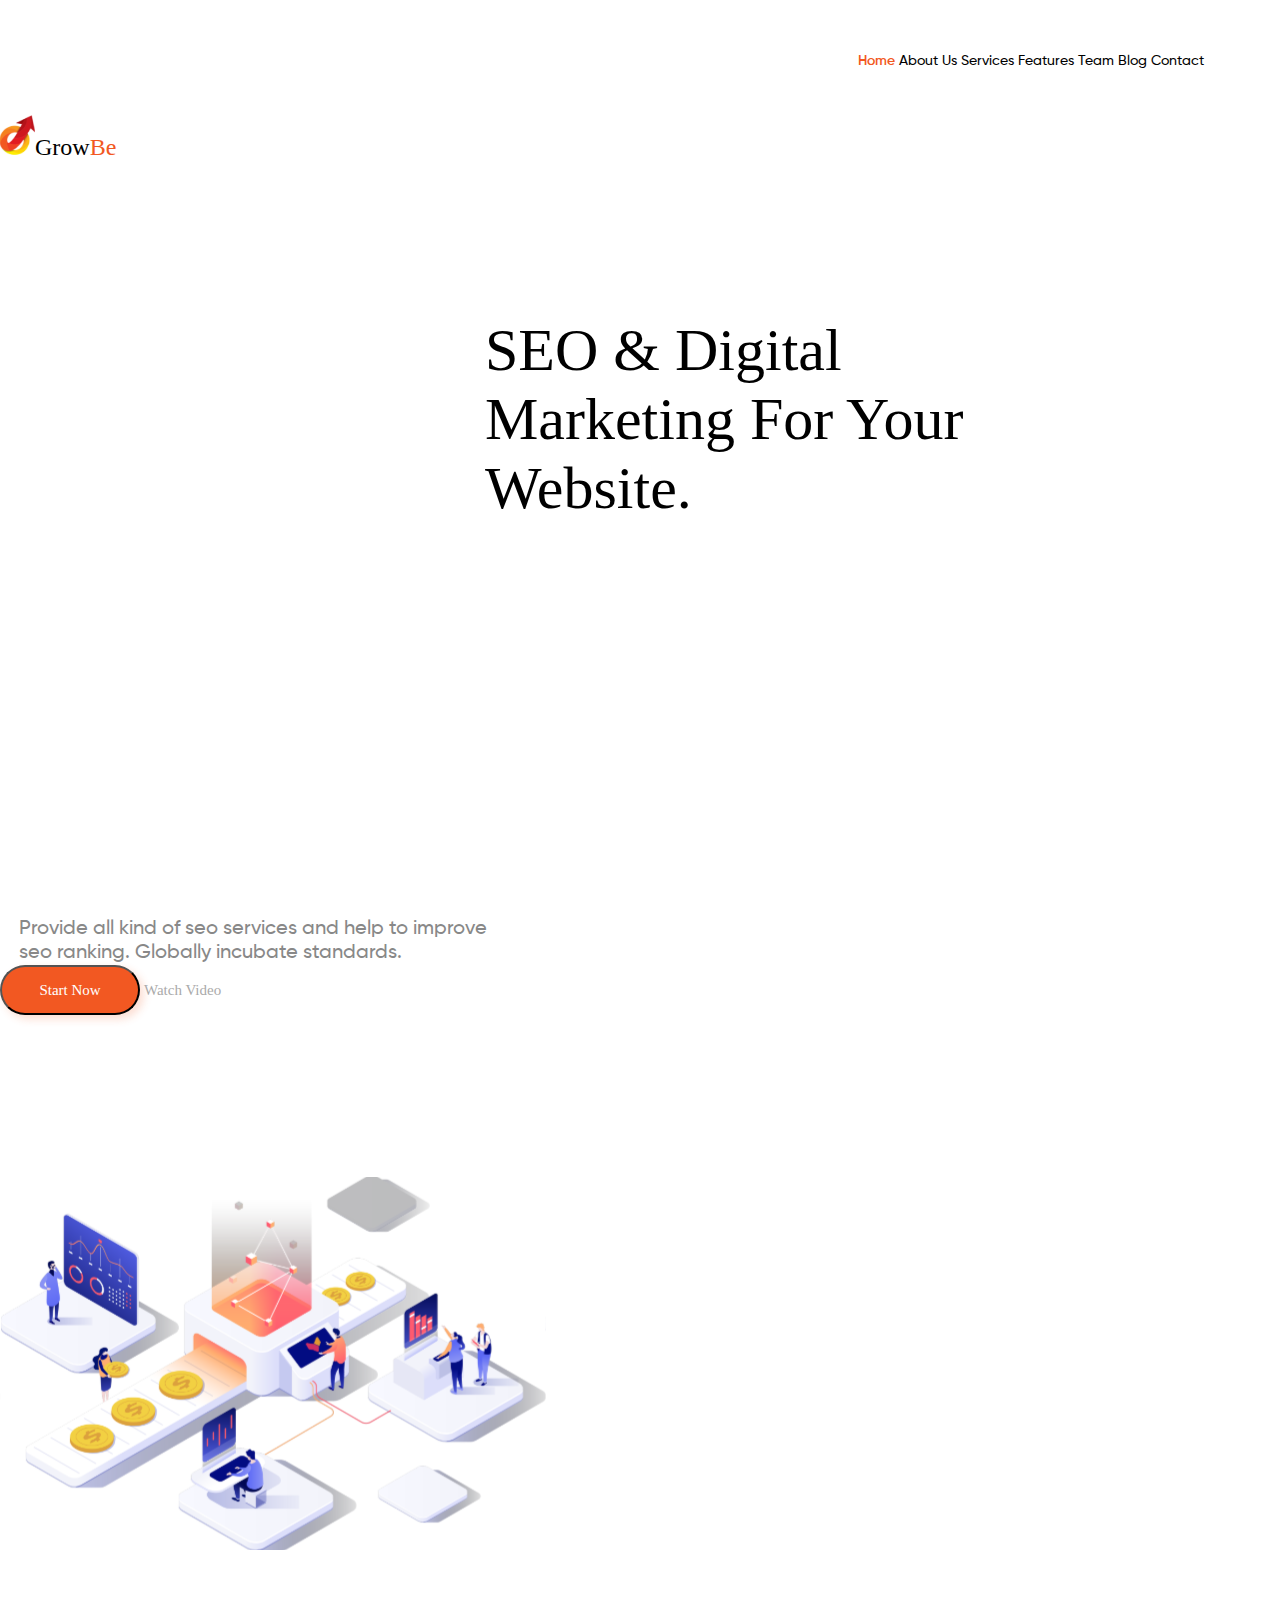
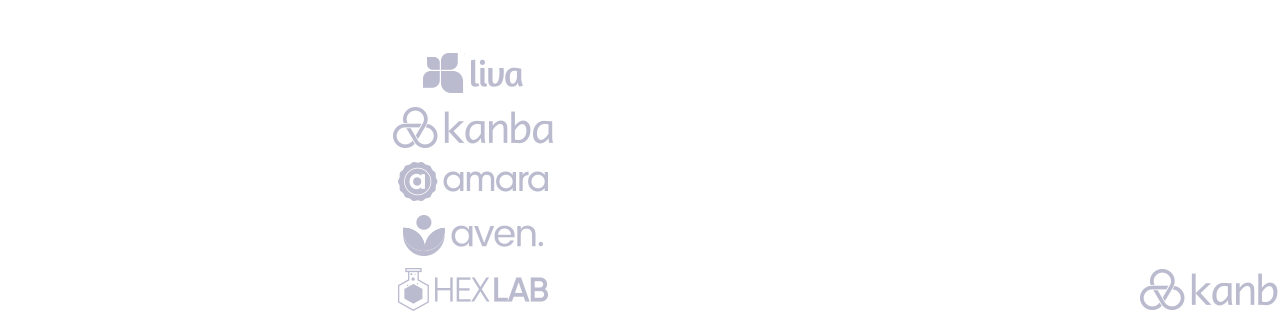
==== idex.html @ e4e276cb "Initial commit" ====
<!DOCTYPE html>
<html lang="en">
  <head>
    <meta charset="UTF-8" />
    <meta name="viewport" content="width=device-width, initial-scale=1.0" />
    <link rel="stylesheet" href="./style.css" />
    <link rel="stylesheet" href="./fonts/">
    <title>HW3</title>
  </head>
  <body>
    <div class="full_page">
        <header>
            <nav class="navigation"> 
                <a class="nav_link_1" href="#">Home</a>
                <a class="nav_link_2" href="#">About Us</a>
                <a class="nav_link_3" href="#">Services</a>
                <a class="nav_link_4" href="#">Features</a>
                <a class="nav_link_5" href="#">Team</a>
                <a class="nav_link_6" href="#">Blog</a>
                <a class="nav_link_7" href="#">Contact</a>
            </nav>
            <div class="header_logo">
                <a href="#"><img src="./img/logo_header.svg" alt=""></a><a class="nav_link_8" href="#">Grow</a><a class="nav_link_9" href="#">Be</a>
            </div>
        </header>
        <main>
            <div class="main_content">
                <div class="text_content">
                    <div class="title1">
                        <h1>SEO & Digital</h1>
                        <h1>Marketing For Your</h1>
                        <h1>Website.</h1>
                    </div>
                    <div class="title2">
                    <h2>Provide all kind of seo services and help to improve</h2>
                    <h2>seo ranking. Globally incubate standards.</h2>
                    </div>
                    <div>
                        <button class="button"><div class="text_button">Start Now</div></button>
                        <a class="main_link_video" href="#">Watch Video</a>
                    </div>
                </div>
                <div class="picture_content">
                    <img src="./img/main_content_picture.svg" alt="">
                </div>
            </div>

        </main>
        <footer class="footer_pannel">
            <a class="foot_link_1" href="#"><img src="./img/footer_logo_1.svg" alt=""></a>
            <a class="foot_link_2" href="#"><img src="./img/footer_logo_2.svg" alt=""></a>
            <a class="foot_link_3" href="#"><img src="./img/footer_logo_3.svg" alt=""></a>
            <a class="foot_link_4" href="#"><img src="./img/footer_logo_4.svg" alt=""></a>
            <a class="foot_link_5" href="#"><img src="./img/footer_logo_5.svg" alt=""></a>
            <a class="foot_link_6" href="#"><img src="./img/footer_logo_6.svg" alt=""></a>
        </footer>
    </div>
  </body>
</html>
---- style.css ----
@font-face {
    font-family: 'Gilroy-SemiBold';
    src: url(./fonts/Gilroy-SemiBold.ttf);
}

@font-face {
    font-family: 'Gilroy-Medium';
    src: url(./fonts/Gilroy-Medium.ttf);
}

* {
    margin: 0;
    padding: 0
}


.full_page {
    width: 1920px;
    height: 943px;
    flex-shrink: 0;
    background: #FFF;
}

nav{
    margin-top: 51px;
    margin-left: 858px;

}

.header_logo{
    margin-top: 45px;
    margin-right: 1408px;
}

.title1{
    margin-top: 155px;
    margin-left: 485px;
}

.title2{
    margin-top: 394px;
    margin-left: 19px;
}

.picture_content{
    width: 544.814px;
    height: 374.843px;
    flex-shrink: 0;
    margin-top: 162px;
    margin-right: 439px;
}

.footer_pannel{
    margin-top: 97px;
    margin-left: 345px;
    padding-left: 48px;
    padding-right: 48px;
}

.foot_link_1{
    margin-right: 1415px;
}

.foot_link_2{
    margin-right: 1207px;
}

.foot_link_3{
    margin-right: 999px;
}

.foot_link_4{
    margin-right: 791px;
}

.foot_link_5{
    margin-right: 583px;
}

.foot_link_6{
    margin-right: 375px;
}


.nav_link_1{
    color: #F25822;
    font-family: 'Gilroy-SemiBold';
    font-size: 14px;
    font-style: normal;
    font-weight: 400;
    line-height: normal;
    text-decoration: none;
}

.nav_link_2{
    color: #000;
    font-family: 'Gilroy-Medium';
    font-size: 14px;
    font-style: normal;
    font-weight: 400;
    line-height: normal;
    text-decoration: none;
}

.nav_link_3{
    color: #000;
    font-family: 'Gilroy-Medium';
    font-size: 14px;
    font-style: normal;
    font-weight: 400;
    line-height: normal;
    text-decoration: none;
}

.nav_link_4{
    color: #000;
    font-family: 'Gilroy-Medium';
    font-size: 14px;
    font-style: normal;
    font-weight: 400;
    line-height: normal;
    text-decoration: none;
}

.nav_link_5{
        color: #000;
    font-family: 'Gilroy-Medium';
    font-size: 14px;
    font-style: normal;
    font-weight: 400;
    line-height: normal;
    text-decoration: none;
}

.nav_link_6{
    color: #000;
    font-family: 'Gilroy-Medium';
    font-size: 14px;
    font-style: normal;
    font-weight: 400;
    line-height: normal;
    text-decoration: none;
}

.nav_link_7{
    color: #000;
    font-family: 'Gilroy-Medium';
    font-size: 14px;
    font-style: normal;
    font-weight: 400;
    line-height: normal;
    text-decoration: none;
}

.nav_link_8{
    color: #000;
    font-family: 'Gilroy-Bold';
    font-size: 24px;
    font-style: normal;
    font-weight: 400;
    line-height: normal;
    text-decoration: none;
}

.nav_link_9{
    color: #F25822;
    font-family: 'Gilroy-Bold';
    font-size: 24px;
    font-style: normal;
    font-weight: 400;
    line-height: normal;
    text-decoration: none;
}

h1{
    color: #000;
    font-family: 'Gilroy-Bold';
    font-size: 60px;
    font-style: normal;
    font-weight: 400;
    line-height: normal;
    

}

h2{
    color: #888;
    font-family: 'Gilroy-Medium';
    font-size: 20px;
    font-style: normal;
    font-weight: 400;
    line-height: normal;

}

.button{
    width: 140px;
    height: 50px;
    flex-shrink: 0;
    border-radius: 50px;
    background: #F25822;
    box-shadow: 4px 4px 8px 0px rgba(242, 88, 34, 0.20);
}

.text_button{
    color: #FFF;
    font-family: 'Gilroy-Bold';
    font-size: 15px;
    font-style: normal;
    font-weight: 400;
    line-height: normal;
}

.main_link_video{
    color: #AAA;
    font-family: 'Gilroy-Bold';
    font-size: 15px;
    font-style: normal;
    font-weight: 400;
    line-height: normal;
    text-decoration: none;

}
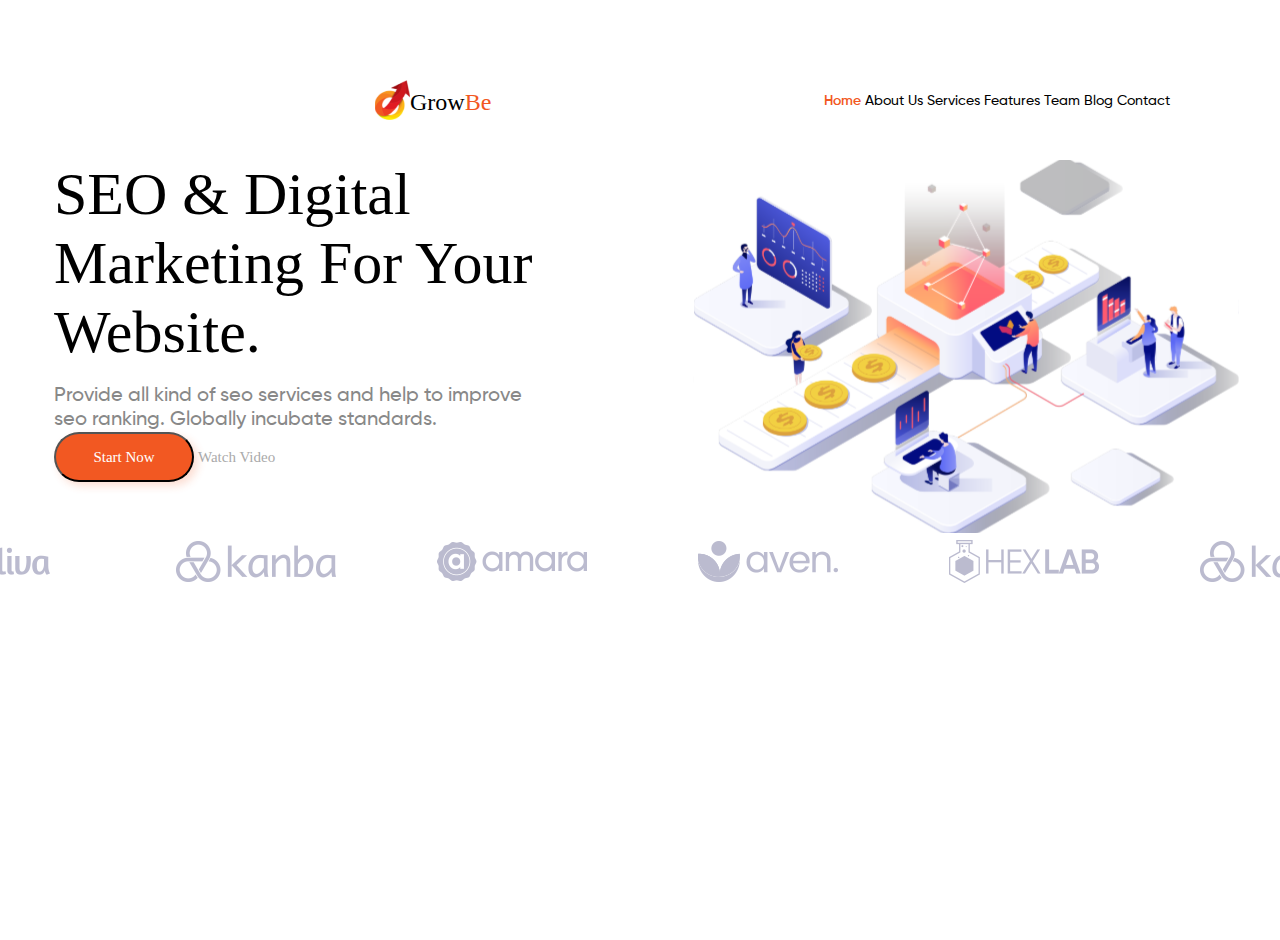
==== commit e68d356f: "Changing_commit" ====
--- a/idex.html
+++ b/idex.html
@@ -1,59 +1,59 @@
-<!DOCTYPE html>
-<html lang="en">
-  <head>
-    <meta charset="UTF-8" />
-    <meta name="viewport" content="width=device-width, initial-scale=1.0" />
-    <link rel="stylesheet" href="./style.css" />
-    <link rel="stylesheet" href="./fonts/">
-    <title>HW3</title>
-  </head>
-  <body>
-    <div class="full_page">
-        <header>
-            <nav class="navigation"> 
-                <a class="nav_link_1" href="#">Home</a>
-                <a class="nav_link_2" href="#">About Us</a>
-                <a class="nav_link_3" href="#">Services</a>
-                <a class="nav_link_4" href="#">Features</a>
-                <a class="nav_link_5" href="#">Team</a>
-                <a class="nav_link_6" href="#">Blog</a>
-                <a class="nav_link_7" href="#">Contact</a>
-            </nav>
-            <div class="header_logo">
-                <a href="#"><img src="./img/logo_header.svg" alt=""></a><a class="nav_link_8" href="#">Grow</a><a class="nav_link_9" href="#">Be</a>
-            </div>
-        </header>
-        <main>
-            <div class="main_content">
-                <div class="text_content">
-                    <div class="title1">
-                        <h1>SEO & Digital</h1>
-                        <h1>Marketing For Your</h1>
-                        <h1>Website.</h1>
-                    </div>
-                    <div class="title2">
-                    <h2>Provide all kind of seo services and help to improve</h2>
-                    <h2>seo ranking. Globally incubate standards.</h2>
-                    </div>
-                    <div>
-                        <button class="button"><div class="text_button">Start Now</div></button>
-                        <a class="main_link_video" href="#">Watch Video</a>
-                    </div>
-                </div>
-                <div class="picture_content">
-                    <img src="./img/main_content_picture.svg" alt="">
-                </div>
-            </div>
-
-        </main>
-        <footer class="footer_pannel">
-            <a class="foot_link_1" href="#"><img src="./img/footer_logo_1.svg" alt=""></a>
-            <a class="foot_link_2" href="#"><img src="./img/footer_logo_2.svg" alt=""></a>
-            <a class="foot_link_3" href="#"><img src="./img/footer_logo_3.svg" alt=""></a>
-            <a class="foot_link_4" href="#"><img src="./img/footer_logo_4.svg" alt=""></a>
-            <a class="foot_link_5" href="#"><img src="./img/footer_logo_5.svg" alt=""></a>
-            <a class="foot_link_6" href="#"><img src="./img/footer_logo_6.svg" alt=""></a>
-        </footer>
-    </div>
-  </body>
-</html>
+<!DOCTYPE html>
+<html lang="en">
+  <head>
+    <meta charset="UTF-8" />
+    <meta name="viewport" content="width=device-width, initial-scale=1.0" />
+    <link rel="stylesheet" href="./style.css" />
+    <link rel="stylesheet" href="./fonts/">
+    <title>HW3</title>
+  </head>
+  <body>
+    <div class="full_page">
+        <header>
+            <nav class="navigation"> 
+                <a class="nav_link_1" href="#">Home</a>
+                <a class="nav_link_2" href="#">About Us</a>
+                <a class="nav_link_3" href="#">Services</a>
+                <a class="nav_link_4" href="#">Features</a>
+                <a class="nav_link_5" href="#">Team</a>
+                <a class="nav_link_6" href="#">Blog</a>
+                <a class="nav_link_7" href="#">Contact</a>
+            </nav>
+            <div class="header_logo">
+                <a href="#"><img src="./img/logo_header.svg" alt=""></a><a class="nav_link_8" href="#">Grow</a><a class="nav_link_9" href="#">Be</a>
+            </div>
+        </header>
+        <main>
+            <div class="main_content">
+                <div class="text_content">
+                    <div class="title1">
+                        <h1>SEO & Digital</h1>
+                        <h1>Marketing For Your</h1>
+                        <h1>Website.</h1>
+                    </div>
+                    <div class="title2">
+                        <h2>Provide all kind of seo services and help to improve</h2>
+                        <h2>seo ranking. Globally incubate standards.</h2>
+                    </div>
+                    <div>
+                        <button class="button"><div class="text_button">Start Now</div></button>
+                        <a class="main_link_video" href="#">Watch Video</a>
+                    </div>
+                </div>
+                <div class="picture_content">
+                    <img src="./img/main_content_picture.svg" alt="">
+                </div>
+            </div>
+
+        </main>
+        <footer class="footer_pannel">
+            <a class="foot_link_1" href="#"><img src="./img/footer_logo_1.svg" alt=""></a>
+            <a class="foot_link_2" href="#"><img src="./img/footer_logo_2.svg" alt=""></a>
+            <a class="foot_link_3" href="#"><img src="./img/footer_logo_3.svg" alt=""></a>
+            <a class="foot_link_4" href="#"><img src="./img/footer_logo_4.svg" alt=""></a>
+            <a class="foot_link_5" href="#"><img src="./img/footer_logo_5.svg" alt=""></a>
+            <a class="foot_link_6" href="#"><img src="./img/footer_logo_6.svg" alt=""></a>
+        </footer>
+    </div>
+  </body>
+</html>
--- a/style.css
+++ b/style.css
@@ -1,223 +1,243 @@
-@font-face {
-    font-family: 'Gilroy-SemiBold';
-    src: url(./fonts/Gilroy-SemiBold.ttf);
-}
-
-@font-face {
-    font-family: 'Gilroy-Medium';
-    src: url(./fonts/Gilroy-Medium.ttf);
-}
-
-* {
-    margin: 0;
-    padding: 0
-}
-
-
-.full_page {
-    width: 1920px;
-    height: 943px;
-    flex-shrink: 0;
-    background: #FFF;
-}
-
-nav{
-    margin-top: 51px;
-    margin-left: 858px;
-
-}
-
-.header_logo{
-    margin-top: 45px;
-    margin-right: 1408px;
-}
-
-.title1{
-    margin-top: 155px;
-    margin-left: 485px;
-}
-
-.title2{
-    margin-top: 394px;
-    margin-left: 19px;
-}
-
-.picture_content{
-    width: 544.814px;
-    height: 374.843px;
-    flex-shrink: 0;
-    margin-top: 162px;
-    margin-right: 439px;
-}
-
-.footer_pannel{
-    margin-top: 97px;
-    margin-left: 345px;
-    padding-left: 48px;
-    padding-right: 48px;
-}
-
-.foot_link_1{
-    margin-right: 1415px;
-}
-
-.foot_link_2{
-    margin-right: 1207px;
-}
-
-.foot_link_3{
-    margin-right: 999px;
-}
-
-.foot_link_4{
-    margin-right: 791px;
-}
-
-.foot_link_5{
-    margin-right: 583px;
-}
-
-.foot_link_6{
-    margin-right: 375px;
-}
-
-
-.nav_link_1{
-    color: #F25822;
-    font-family: 'Gilroy-SemiBold';
-    font-size: 14px;
-    font-style: normal;
-    font-weight: 400;
-    line-height: normal;
-    text-decoration: none;
-}
-
-.nav_link_2{
-    color: #000;
-    font-family: 'Gilroy-Medium';
-    font-size: 14px;
-    font-style: normal;
-    font-weight: 400;
-    line-height: normal;
-    text-decoration: none;
-}
-
-.nav_link_3{
-    color: #000;
-    font-family: 'Gilroy-Medium';
-    font-size: 14px;
-    font-style: normal;
-    font-weight: 400;
-    line-height: normal;
-    text-decoration: none;
-}
-
-.nav_link_4{
-    color: #000;
-    font-family: 'Gilroy-Medium';
-    font-size: 14px;
-    font-style: normal;
-    font-weight: 400;
-    line-height: normal;
-    text-decoration: none;
-}
-
-.nav_link_5{
-        color: #000;
-    font-family: 'Gilroy-Medium';
-    font-size: 14px;
-    font-style: normal;
-    font-weight: 400;
-    line-height: normal;
-    text-decoration: none;
-}
-
-.nav_link_6{
-    color: #000;
-    font-family: 'Gilroy-Medium';
-    font-size: 14px;
-    font-style: normal;
-    font-weight: 400;
-    line-height: normal;
-    text-decoration: none;
-}
-
-.nav_link_7{
-    color: #000;
-    font-family: 'Gilroy-Medium';
-    font-size: 14px;
-    font-style: normal;
-    font-weight: 400;
-    line-height: normal;
-    text-decoration: none;
-}
-
-.nav_link_8{
-    color: #000;
-    font-family: 'Gilroy-Bold';
-    font-size: 24px;
-    font-style: normal;
-    font-weight: 400;
-    line-height: normal;
-    text-decoration: none;
-}
-
-.nav_link_9{
-    color: #F25822;
-    font-family: 'Gilroy-Bold';
-    font-size: 24px;
-    font-style: normal;
-    font-weight: 400;
-    line-height: normal;
-    text-decoration: none;
-}
-
-h1{
-    color: #000;
-    font-family: 'Gilroy-Bold';
-    font-size: 60px;
-    font-style: normal;
-    font-weight: 400;
-    line-height: normal;
-    
-
-}
-
-h2{
-    color: #888;
-    font-family: 'Gilroy-Medium';
-    font-size: 20px;
-    font-style: normal;
-    font-weight: 400;
-    line-height: normal;
-
-}
-
-.button{
-    width: 140px;
-    height: 50px;
-    flex-shrink: 0;
-    border-radius: 50px;
-    background: #F25822;
-    box-shadow: 4px 4px 8px 0px rgba(242, 88, 34, 0.20);
-}
-
-.text_button{
-    color: #FFF;
-    font-family: 'Gilroy-Bold';
-    font-size: 15px;
-    font-style: normal;
-    font-weight: 400;
-    line-height: normal;
-}
-
-.main_link_video{
-    color: #AAA;
-    font-family: 'Gilroy-Bold';
-    font-size: 15px;
-    font-style: normal;
-    font-weight: 400;
-    line-height: normal;
-    text-decoration: none;
-
+@font-face {
+    font-family: 'Gilroy-SemiBold';
+    src: url(./fonts/Gilroy-SemiBold.ttf);
+}
+
+@font-face {
+    font-family: 'Gilroy-Medium';
+    src: url(./fonts/Gilroy-Medium.ttf);
+}
+
+* {
+    margin: 0;
+    padding: 0
+}
+
+
+.full_page {
+    width: 1920px;
+    height: 943px;
+    flex-shrink: 0;
+    background: #FFF;
+    width: 100%;
+    max-width: 1920px;
+    height: 100vh; 
+}
+
+
+  header {
+    position: relative;
+    width: 100%;
+    max-width: 1170px;
+    height: 40px;
+    margin-top: 40px;
+    margin-right: 375px;
+  }
+  
+  .navigation {
+    position: absolute;
+    top: 51px;
+    right: 0;
+    margin: 0 auto;
+  }
+
+
+
+
+  .header_logo {
+    position: absolute;
+    top: 40px;
+    left: 375px;
+    display: flex;
+    align-items: center;
+  }
+
+
+  .title2 {
+    margin-top: 17px;
+  }
+
+
+
+.main_content {
+    display: grid;
+    grid-template-columns: 1fr 1fr;
+    gap: 20px;
+    margin-top: 80px;
+  }
+
+
+  .text_content {
+    width: 100%;
+    max-width: 522px;
+    margin: 0 auto;
+
+    margin-bottom: 37px;
+  }
+
+
+.picture_content{
+    flex-shrink: 0;
+    width: 100%;
+    max-width: 611px;
+    height: auto;
+    justify-self: center;
+    width: 100%;
+    max-width: 544.814px;
+    height: auto; 
+    margin: 0 auto;
+}
+
+    .footer_pannel{
+    display: flex;
+    justify-content: center;
+    align-items: center;
+    margin: 0 10px;
+}
+
+.footer_pannel a {
+    margin: 0 48px;
+  }
+
+
+
+
+.nav_link_1{
+    color: #F25822;
+    font-family: 'Gilroy-SemiBold';
+    font-size: 14px;
+    font-style: normal;
+    font-weight: 400;
+    line-height: normal;
+    text-decoration: none;
+}
+
+.nav_link_2{
+    color: #000;
+    font-family: 'Gilroy-Medium';
+    font-size: 14px;
+    font-style: normal;
+    font-weight: 400;
+    line-height: normal;
+    text-decoration: none;
+}
+
+.nav_link_3{
+    color: #000;
+    font-family: 'Gilroy-Medium';
+    font-size: 14px;
+    font-style: normal;
+    font-weight: 400;
+    line-height: normal;
+    text-decoration: none;
+}
+
+.nav_link_4{
+    color: #000;
+    font-family: 'Gilroy-Medium';
+    font-size: 14px;
+    font-style: normal;
+    font-weight: 400;
+    line-height: normal;
+    text-decoration: none;
+}
+
+.nav_link_5{
+    color: #000;
+    font-family: 'Gilroy-Medium';
+    font-size: 14px;
+    font-style: normal;
+    font-weight: 400;
+    line-height: normal;
+    text-decoration: none;
+}
+
+.nav_link_6{
+    color: #000;
+    font-family: 'Gilroy-Medium';
+    font-size: 14px;
+    font-style: normal;
+    font-weight: 400;
+    line-height: normal;
+    text-decoration: none;
+}
+
+.nav_link_7{
+    color: #000;
+    font-family: 'Gilroy-Medium';
+    font-size: 14px;
+    font-style: normal;
+    font-weight: 400;
+    line-height: normal;
+    text-decoration: none;
+}
+
+.nav_link_8{
+    color: #000;
+    font-family: 'Gilroy-Bold';
+    font-size: 24px;
+    font-style: normal;
+    font-weight: 400;
+    line-height: normal;
+    text-decoration: none;
+}
+
+.nav_link_9{
+    color: #F25822;
+    font-family: 'Gilroy-Bold';
+    font-size: 24px;
+    font-style: normal;
+    font-weight: 400;
+    line-height: normal;
+    text-decoration: none;
+}
+
+h1{
+    color: #000;
+    font-family: 'Gilroy-Bold';
+    font-size: 60px;
+    font-style: normal;
+    font-weight: 400;
+    line-height: normal;
+    
+
+}
+
+h2{
+    color: #888;
+    font-family: 'Gilroy-Medium';
+    font-size: 20px;
+    font-style: normal;
+    font-weight: 400;
+    line-height: normal;
+
+}
+
+.button{
+    width: 140px;
+    height: 50px;
+    flex-shrink: 0;
+    border-radius: 50px;
+    background: #F25822;
+    box-shadow: 4px 4px 8px 0px rgba(242, 88, 34, 0.20);
+}
+
+.text_button{
+    color: #FFF;
+    font-family: 'Gilroy-Bold';
+    font-size: 15px;
+    font-style: normal;
+    font-weight: 400;
+    line-height: normal;
+}
+
+.main_link_video{
+    color: #AAA;
+    font-family: 'Gilroy-Bold';
+    font-size: 15px;
+    font-style: normal;
+    font-weight: 400;
+    line-height: normal;
+    text-decoration: none;
+
 }